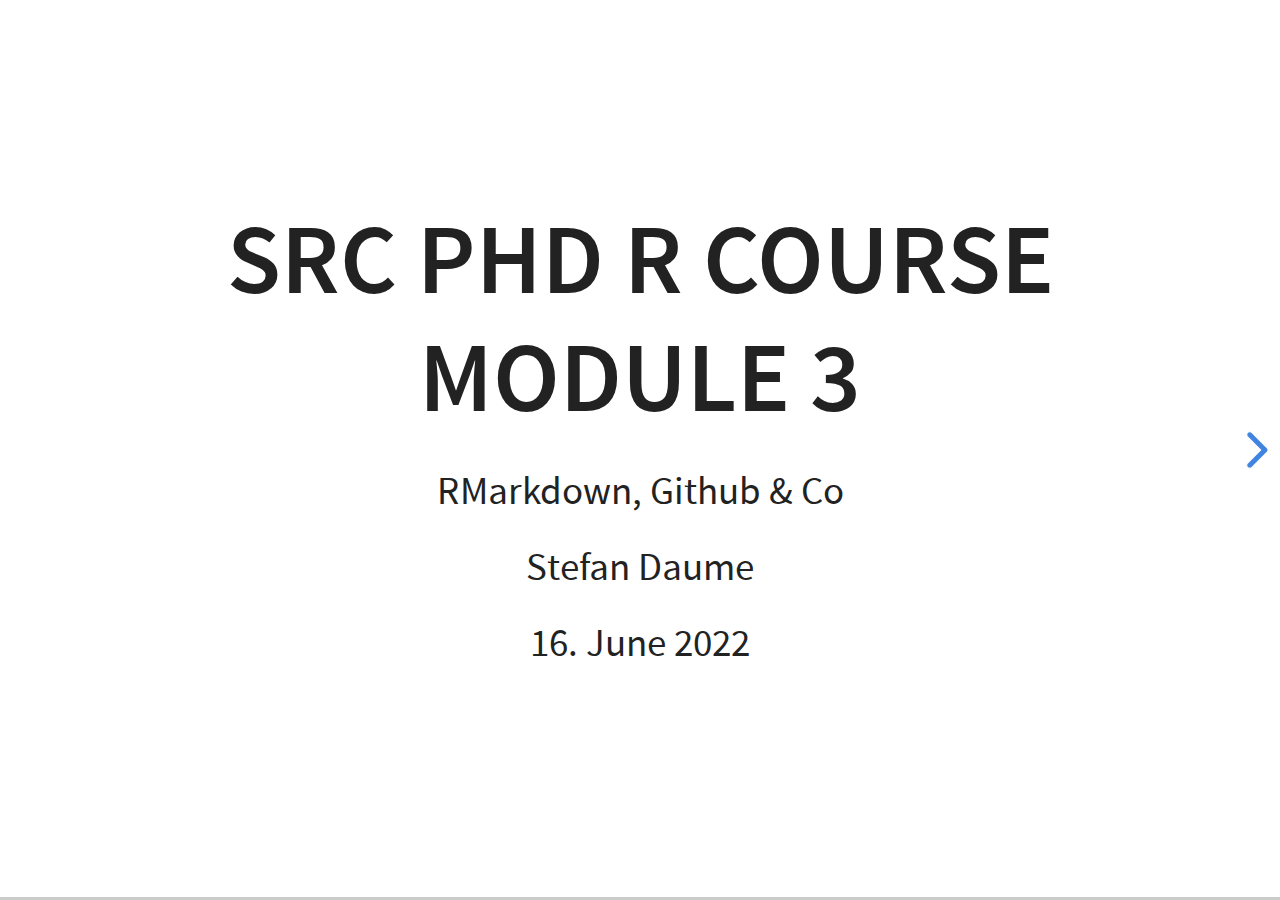
==== slides/index.html @ 61ac56c4 "Add basic presentation template and revealjs scaffolding" ====
<!DOCTYPE html>
<html>
<head>
  <meta charset="utf-8">
  <meta name="generator" content="pandoc">
  <meta name="author" content="Stefan Daume">
  <title>SRC PhD R course Module 3</title>
  <meta name="apple-mobile-web-app-capable" content="yes">
  <meta name="apple-mobile-web-app-status-bar-style" content="black-translucent">
  <meta name="viewport" content="width=device-width, initial-scale=1.0, maximum-scale=1.0, user-scalable=no, minimal-ui">
  <link rel="stylesheet" href="./reveal.js-3.6.0/css/reveal.css">
  <style type="text/css">
      code{white-space: pre-wrap;}
      span.smallcaps{font-variant: small-caps;}
      span.underline{text-decoration: underline;}
      div.column{display: inline-block; vertical-align: top; width: 50%;}
  </style>
  <link rel="stylesheet" href="./custom_highlight.js-9.12.0/styles/zenburn.css">
  <script src="./custom_highlight.js-9.12.0/highlight.pack.js"></script>
  <script>hljs.initHighlightingOnLoad();</script>
  <link rel="stylesheet" href="./reveal.js-3.6.0/css/theme/white.css" id="theme">
  <link rel="stylesheet" href="./css/mycustom.css"/>
  <!-- Printing and PDF exports -->
  <script>
    var link = document.createElement( 'link' );
    link.rel = 'stylesheet';
    link.type = 'text/css';
    link.href = window.location.search.match( /print-pdf/gi ) ? './reveal.js-3.6.0/css/print/pdf.css' : './reveal.js-3.6.0/css/print/paper.css';
    document.getElementsByTagName( 'head' )[0].appendChild( link );
  </script>
  <!--[if lt IE 9]>
  <script src="./reveal.js-3.6.0/lib/js/html5shiv.js"></script>
  <![endif]-->
</head>
<body>
  <div class="reveal">
    <div class="slides">

<section id="title-slide">
  <h1 class="title">SRC PhD R course Module 3</h1>
  <p class="subtitle">RMarkdown, Github &amp; Co</p>
  <p class="author">Stefan Daume</p>
  <p class="date">16. June 2022</p>
</section>

<section id="section" class="slide level2 hideslideheader" data-background="#061C30">
<h2> </h2>
<div style="display:table;width:100%;table-layout: fixed;">
<div class="title-without-logo" style="display:table-cell;width:100%;padding-right:3%;padding-left:3%;vertical-align:middle;">
<p>SRC PhD R course Module 3</p>
<p>RMarkdown, Github &amp; Co</p>
<p> </p>
<p> </p>
<p> </p>
<p> </p>
</div>
</div>
<div style="display:table;width:100%;table-layout: fixed;">
<div class="mytitlepage linksection" style="display:table-cell;width:30%;padding-left:3%;vertical-align:bottom;">
<p><em><a href="https://twitter.com/stefandaume">@stefandaume</a></em></p>
<p><em><a href="https://scitingly.net/" class="uri">https://scitingly.net/</a></em></p>
<p><em><a href="mailto:stefan.daume@su.se" class="email">stefan.daume@su.se</a></em></p>
</div>
<div class="mytitlepage authorsection" style="display:table-cell;width:70%;padding-right:3%;">
<p>  <strong>Stefan Daume</strong></p>
<p><em><a href="https://www.stockholmresilience.org/meet-our-team/staff/2021-01-27-daume.html">Stockholm Resilience Centre, Stockholm University</a></em></p>
<p>&amp; <em><a href="https://beijer.kva.se/programmes/complexity/">Beijer Institute of Ecological Economics</a></em></p>
<p> </p>
<p><em>16. June 2022</em></p>
</div>
</div>
</section>
<section id="first-slide" class="slide level2">
<h2>First slide</h2>
<ul>
<li>TBD</li>
</ul>
</section>
<section><section id="thank-you" class="title-slide slide level1"><h1>Thank You!</h1></section><section id="colophon" class="slide level2 colophon">
<h2>Colophon</h2>
<p><strong>"“SRC PhD R course Module 3 — RMarkdown, Github &amp; Co”</strong> by <em>Stefan Daume</em></p>
<p> </p>
<p>Presented on 16. June 2022.</p>
<p> </p>
<p>This presentation can be cited using: <em>doi:…</em></p>
<p> </p>
<p><strong>PRESENTATION DETAILS</strong></p>
<p><strong>Author/Affiliation:</strong> Stefan Daume, Stockholm Resilience Centre, Stockholm University</p>
<p><strong>Presentation URL:</strong> <a href="https://sdaume.github.io/r-course-module-3/slides" class="uri">https://sdaume.github.io/r-course-module-3/slides</a></p>
<p><strong>Presentation Source:</strong> [TBD]</p>
<p><strong>Presentation PDF:</strong> [TBD]</p>
<p> </p>
<p><strong>CREDITS &amp; LICENSES</strong></p>
<p>This presentation is delivered with the help of several free and open source tools and libraries. It utilises the <a href="https://revealjs.com/">reveal.js</a> presentation framework and has been created using <a href="https://rmarkdown.rstudio.com">RMarkdown</a>, <a href="https://yihui.name/knitr/">knitr</a>, <a href="https://www.rstudio.com">RStudio</a> and <a href="https://pandoc.org/">Pandoc</a>. <a href="https://highlightjs.org">highlight.js</a> provides syntax highlighting for code sections. <a href="https://www.mathjax.org">MathJax</a> supports the rendering of mathematical notations. PDF and JPG copies of this presentation were generated with <a href="https://github.com/astefanutti/decktape">DeckTape</a>. Please note the respective licenses of these tools and libraries.</p>
<p> </p>
<p>If not noted and attributed otherwise, the contents (text, charts, images) of this presentation are <strong>Copyright © 2022 of the Author</strong> and provided under a <em>CC BY 4.0</em> public domain license.</p>
</section></section>
    </div>
  </div>

  <script src="./reveal.js-3.6.0/lib/js/head.min.js"></script>
  <script src="./reveal.js-3.6.0/js/reveal.js"></script>

  <script>

      // Full list of configuration options available at:
      // https://github.com/hakimel/reveal.js#configuration
      Reveal.initialize({
        // Determines where controls appear, "edges" or "bottom-right"
        controlsLayout: 'edges',
        // Push each slide change to the browser history
        history: true,
        // Transition style
        transition: 'none', // none/fade/slide/convex/concave/zoom
        math: {
          mathjax: './MathJax-2.7.5/MathJax.js',
          config: 'TeX-MML-AM_SVG-full',
          tex2jax: {
            inlineMath: [['\\(','\\)']],
            displayMath: [['\\[','\\]']],
            balanceBraces: true,
            processEscapes: false,
            processRefs: true,
            processEnvironments: true,
            preview: 'TeX',
            skipTags: ['script','noscript','style','textarea','pre','code'],
            ignoreClass: 'tex2jax_ignore',
            processClass: 'tex2jax_process'
          },
        },

        // Optional reveal.js plugins
        dependencies: [
          { src: './reveal.js-3.6.0/lib/js/classList.js', condition: function() { return !document.body.classList; } },
          { src: './reveal.js-3.6.0/plugin/zoom-js/zoom.js', async: true },
          { src: './reveal.js-3.6.0/plugin/math/math.js', async: true },
          { src: './reveal.js-3.6.0/plugin/notes/notes.js', async: true }
        ]
      });
    </script>
    </body>
</html>
---- slides/custom_highlight.js-9.12.0/styles/zenburn.css ----
/*

Zenburn style from voldmar.ru (c) Vladimir Epifanov <voldmar@voldmar.ru>
based on dark.css by Ivan Sagalaev

*/

.hljs {
  display: block;
  overflow-x: auto;
  padding: 0.5em;
  background: #3f3f3f;
  color: #dcdcdc;
}

.hljs-keyword,
.hljs-selector-tag,
.hljs-tag {
  color: #e3ceab;
}

.hljs-template-tag {
  color: #dcdcdc;
}

.hljs-number {
  color: #8cd0d3;
}

.hljs-variable,
.hljs-template-variable,
.hljs-attribute {
  color: #efdcbc;
}

.hljs-literal {
  color: #efefaf;
}

.hljs-subst {
  color: #8f8f8f;
}

.hljs-title,
.hljs-name,
.hljs-selector-id,
.hljs-selector-class,
.hljs-section,
.hljs-type {
  color: #efef8f;
}

.hljs-symbol,
.hljs-bullet,
.hljs-link {
  color: #dca3a3;
}

.hljs-deletion,
.hljs-string,
.hljs-built_in,
.hljs-builtin-name {
  color: #cc9393;
}

.hljs-addition,
.hljs-comment,
.hljs-quote,
.hljs-meta {
  color: #7f9f7f;
}


.hljs-emphasis {
  font-style: italic;
}

.hljs-strong {
  font-weight: bold;
}
---- slides/reveal.js-3.6.0/css/theme/white.css ----
/**
 * White theme for reveal.js. This is the opposite of the 'black' theme.
 *
 * By Hakim El Hattab, http://hakim.se
 */
@import url(../../lib/font/source-sans-pro/source-sans-pro.css);
section.has-dark-background, section.has-dark-background h1, section.has-dark-background h2, section.has-dark-background h3, section.has-dark-background h4, section.has-dark-background h5, section.has-dark-background h6 {
  color: #fff; }

/*********************************************
 * GLOBAL STYLES
 *********************************************/
body {
  background: #fff;
  background-color: #fff; }

.reveal {
  font-family: "Source Sans Pro", Helvetica, sans-serif;
  font-size: 42px;
  font-weight: normal;
  color: #222; }

::selection {
  color: #fff;
  background: #98bdef;
  text-shadow: none; }

::-moz-selection {
  color: #fff;
  background: #98bdef;
  text-shadow: none; }

.reveal .slides > section,
.reveal .slides > section > section {
  line-height: 1.3;
  font-weight: inherit; }

/*********************************************
 * HEADERS
 *********************************************/
.reveal h1,
.reveal h2,
.reveal h3,
.reveal h4,
.reveal h5,
.reveal h6 {
  margin: 0 0 20px 0;
  color: #222;
  font-family: "Source Sans Pro", Helvetica, sans-serif;
  font-weight: 600;
  line-height: 1.2;
  letter-spacing: normal;
  text-transform: uppercase;
  text-shadow: none;
  word-wrap: break-word; }

.reveal h1 {
  font-size: 2.5em; }

.reveal h2 {
  font-size: 1.6em; }

.reveal h3 {
  font-size: 1.3em; }

.reveal h4 {
  font-size: 1em; }

.reveal h1 {
  text-shadow: none; }

/*********************************************
 * OTHER
 *********************************************/
.reveal p {
  margin: 20px 0;
  line-height: 1.3; }

/* Ensure certain elements are never larger than the slide itself */
.reveal img,
.reveal video,
.reveal iframe {
  max-width: 95%;
  max-height: 95%; }

.reveal strong,
.reveal b {
  font-weight: bold; }

.reveal em {
  font-style: italic; }

.reveal ol,
.reveal dl,
.reveal ul {
  display: inline-block;
  text-align: left;
  margin: 0 0 0 1em; }

.reveal ol {
  list-style-type: decimal; }

.reveal ul {
  list-style-type: disc; }

.reveal ul ul {
  list-style-type: square; }

.reveal ul ul ul {
  list-style-type: circle; }

.reveal ul ul,
.reveal ul ol,
.reveal ol ol,
.reveal ol ul {
  display: block;
  margin-left: 40px; }

.reveal dt {
  font-weight: bold; }

.reveal dd {
  margin-left: 40px; }

.reveal blockquote {
  display: block;
  position: relative;
  width: 70%;
  margin: 20px auto;
  padding: 5px;
  font-style: italic;
  background: rgba(255, 255, 255, 0.05);
  box-shadow: 0px 0px 2px rgba(0, 0, 0, 0.2); }

.reveal blockquote p:first-child,
.reveal blockquote p:last-child {
  display: inline-block; }

.reveal q {
  font-style: italic; }

.reveal pre {
  display: block;
  position: relative;
  width: 90%;
  margin: 20px auto;
  text-align: left;
  font-size: 0.55em;
  font-family: monospace;
  line-height: 1.2em;
  word-wrap: break-word;
  box-shadow: 0px 0px 6px rgba(0, 0, 0, 0.3); }

.reveal code {
  font-family: monospace;
  text-transform: none; }

.reveal pre code {
  display: block;
  padding: 5px;
  overflow: auto;
  max-height: 400px;
  word-wrap: normal; }

.reveal table {
  margin: auto;
  border-collapse: collapse;
  border-spacing: 0; }

.reveal table th {
  font-weight: bold; }

.reveal table th,
.reveal table td {
  text-align: left;
  padding: 0.2em 0.5em 0.2em 0.5em;
  border-bottom: 1px solid; }

.reveal table th[align="center"],
.reveal table td[align="center"] {
  text-align: center; }

.reveal table th[align="right"],
.reveal table td[align="right"] {
  text-align: right; }

.reveal table tbody tr:last-child th,
.reveal table tbody tr:last-child td {
  border-bottom: none; }

.reveal sup {
  vertical-align: super; }

.reveal sub {
  vertical-align: sub; }

.reveal small {
  display: inline-block;
  font-size: 0.6em;
  line-height: 1.2em;
  vertical-align: top; }

.reveal small * {
  vertical-align: top; }

/*********************************************
 * LINKS
 *********************************************/
.reveal a {
  color: #2a76dd;
  text-decoration: none;
  -webkit-transition: color .15s ease;
  -moz-transition: color .15s ease;
  transition: color .15s ease; }

.reveal a:hover {
  color: #6ca0e8;
  text-shadow: none;
  border: none; }

.reveal .roll span:after {
  color: #fff;
  background: #1a53a1; }

/*********************************************
 * IMAGES
 *********************************************/
.reveal section img {
  margin: 15px 0px;
  background: rgba(255, 255, 255, 0.12);
  border: 4px solid #222;
  box-shadow: 0 0 10px rgba(0, 0, 0, 0.15); }

.reveal section img.plain {
  border: 0;
  box-shadow: none; }

.reveal a img {
  -webkit-transition: all .15s linear;
  -moz-transition: all .15s linear;
  transition: all .15s linear; }

.reveal a:hover img {
  background: rgba(255, 255, 255, 0.2);
  border-color: #2a76dd;
  box-shadow: 0 0 20px rgba(0, 0, 0, 0.55); }

/*********************************************
 * NAVIGATION CONTROLS
 *********************************************/
.reveal .controls {
  color: #2a76dd; }

/*********************************************
 * PROGRESS BAR
 *********************************************/
.reveal .progress {
  background: rgba(0, 0, 0, 0.2);
  color: #2a76dd; }

.reveal .progress span {
  -webkit-transition: width 800ms cubic-bezier(0.26, 0.86, 0.44, 0.985);
  -moz-transition: width 800ms cubic-bezier(0.26, 0.86, 0.44, 0.985);
  transition: width 800ms cubic-bezier(0.26, 0.86, 0.44, 0.985); }
---- slides/css/mycustom.css ----
/*Presentation-wide style changes*/

.reveal {
  font-size: 32px;
}

.reveal section img {
  border: 0;
  background: None;
  box-shadow: None;
}


/*===========================================*/
/*Style elements for use on individual slides*/
/*===========================================*/

/*-----------------------------------------------------------*/
/* Classes used to hide, remove or change a header on individual slides.*/
.hideslideheader h1,
.hideslideheader h2 {
    display: none;
}

.slideheader-light h1,
.slideheader-light h2 {
    color: white;
}

.slideheader-dark h1,
.slideheader-dark h2 {
    color: black;
}

/*---------------------------------------------------*/
/* Classes used to customize slides with blockquotes.*/
.quoteslide {
  background: 'black';
}

.quoteslide > blockquote {
  background: none;
  box-shadow: none;
}

.quoteslide > blockquote > p {
  font-size: 1em;
  text-align: left;
  font-family: 'Source Sans Serif';
}

.quoteslide > p {
  font-size: 0.6em;
  font-weight: bold;
  width: 70%;
  text-align: right;
  font-family: 'Source Sans Pro';
  margin: auto;
}

/*---------------------------------------------------------------*/
/* Classes used change alignment of a single slide.*/
.left-aligned-slide {
  text-align: left;
}

.right-aligned-slide {
  text-align: right;
}

.top-aligned-slide {
  top: 0 !important;
  display: block;
}

.bottom-aligned-div {
  /*bottom:0px;
  right:0px;
  position:absolute;*/
  color: white;
  bottom: 0 !important;
  display: block;
}


/*---------------------------------------------------------------*/
/* Classes used to provide attribution texts.*/
.attribution-dark p {
    position: absolute;
    font-weight: bold;
    bottom: 0px;
    right: 0px;
    font-size: 0.4em;
    color: black;
    /*font-family: 'Share Tech';*/
}

.attribution-dark a {
    color: inherit;
    text-decoration: none;
}

.attribution-light p {
    position: absolute;
    font-weight: bold;
    bottom: 0px;
    right: 0px;
    font-size: 0.4em;
    color: white;
    text-decoration: none;
    /*font-family: 'Share Tech';*/
}

.attribution-light a {
    color: inherit;
    text-decoration: none;
}


.chart-caption-dark p {
    position: absolute;
    /*font-weight: bold;*/
    bottom: 0px;
    right: 0px;
    font-size: 0.4em;
    color: black;
    text-align: justify;
    padding-left: 20%;
    padding-right: 20%;
    /*font-family: 'Share Tech';*/
}

.chart-caption-dark a {
    color: inherit;
    text-decoration: none;
}


/*---------------------------------------------------------------*/
/* Classes used to customize tables */
.no-grid-table > table {
  width: 100%;
}
.no-grid-table > table > tbody > tr > td {
  border-bottom: 0;
  font-size: 0.6em;
}


/*---------------------------------------------------------------*/
/* Classes used change text size*/
.small-pg-text > p {
  font-size: 0.9em;
}

.x-small-pg-text > p {
  font-size: 0.8em;
}

.xs-small-pg-text > p {
  font-size: 0.6em;
}


/*---------------------------------------------------------------*/
/* Classes used to customize a special additional(!) title slide.*/

.title-with-logo p {
  font-weight: bold;
  font-size: 1.2em;
  text-align: left;
  text-transform: uppercase;
  margin: 3px 0;
}

.title-with-logo p ~ p {
  font-size: 0.9em;
  font-style: italic;
  font-weight: normal;
  text-align: left;
  text-transform: capitalize;
  margin: 3px 0;
}

.title-without-logo p {
/*  font-family: 'Source Sans Serif'; */
  font-weight: bold;
  font-size: 1.2em;
  text-align: left;
  text-transform: uppercase;
/*  text-transform: capitalize; */
  margin: 3px 0;
}

.title-without-logo p ~ p {
/*  font-family: 'Source Sans Serif'; */
  font-size: 0.8em;
  font-style: italic;
  text-align: left;
  text-transform: capitalize;
  margin: 3px 0;
}

.mytitlepage a {
  color: inherit;
  text-decoration: inherit;
}

.authorsection p {
  font-size: 0.65em;
  text-align: right;
  text-decoration: none;
  margin: 1px 0;
}

.linksection p {
  font-size: 0.65em;
  font-style: italic;
  margin: 3px 0;
  text-decoration: none;
  text-align:left;
}


/*---------------------------------------------------------------*/
/* Classes used for the colophon slide*/
.colophon > p {
  text-align: left;
  font-size: 0.6em;
  margin: 1px;
}

.colophon > h2 {
  text-align: left;
}
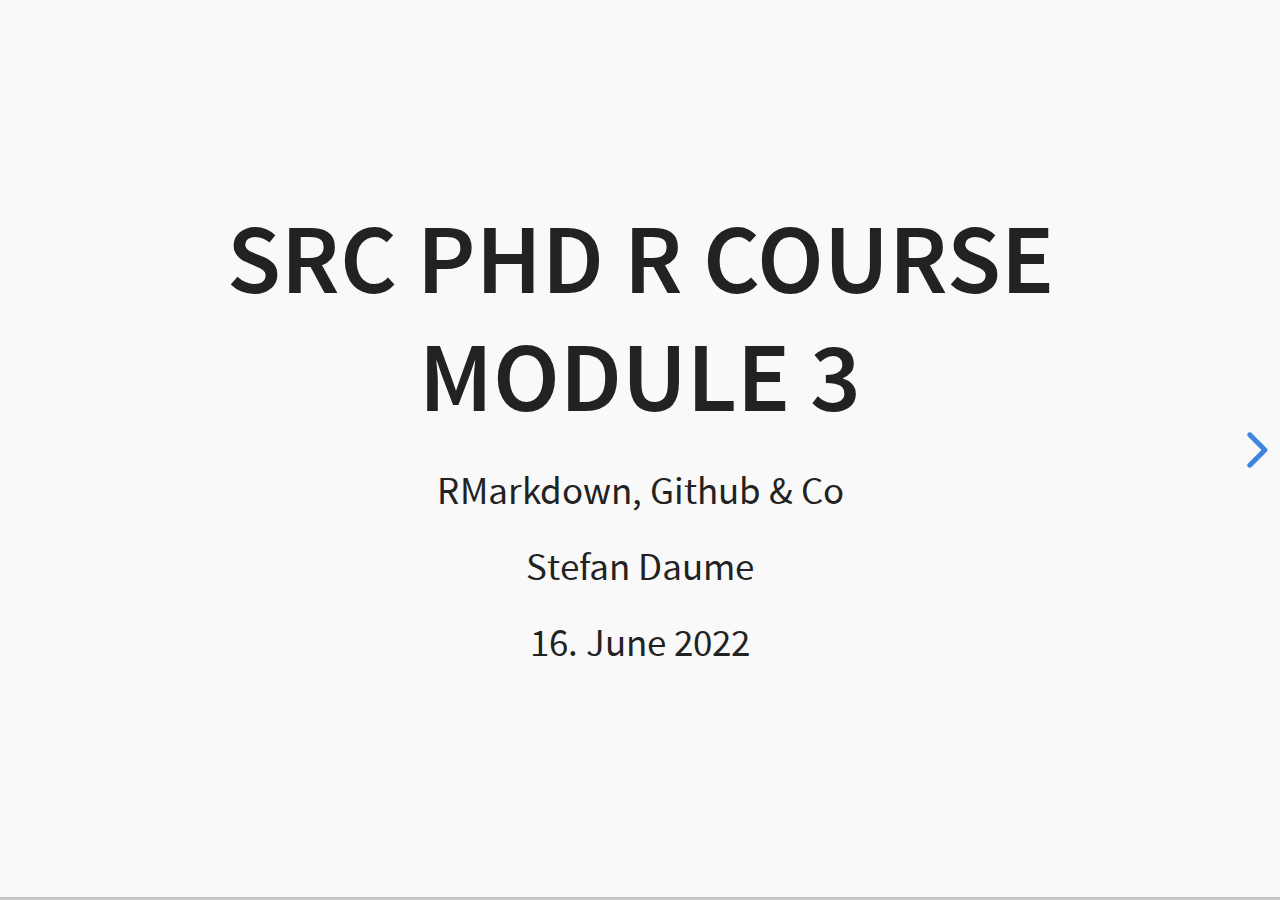
==== commit ee3229aa: "WIP - Add presentation draft" ====
--- a/slides/index.html
+++ b/slides/index.html
@@ -19,7 +19,7 @@
   <script src="./custom_highlight.js-9.12.0/highlight.pack.js"></script>
   <script>hljs.initHighlightingOnLoad();</script>
   <link rel="stylesheet" href="./reveal.js-3.6.0/css/theme/white.css" id="theme">
-  <link rel="stylesheet" href="./css/mycustom.css"/>
+  <link rel="stylesheet" href="./css/mycustom_v3.css"/>
   <!-- Printing and PDF exports -->
   <script>
     var link = document.createElement( 'link' );
@@ -70,15 +70,557 @@
 </div>
 </div>
 </section>
-<section id="first-slide" class="slide level2">
-<h2>First slide</h2>
-<ul>
-<li>TBD</li>
-</ul>
-</section>
+<section><section id="why-learn-rmarkdown-gitgithub" class="title-slide slide level1"><h1>Why learn RMarkdown &amp; git/Github?</h1></section><section id="key-motivation" class="slide level2">
+<h2>Key motivation</h2>
+<p>Avoid repetitive and error-prone tasks.</p>
+</section><section id="you-should-use-rmarkdown-if-you-want-to" class="slide level2">
+<h2>You should use RMarkdown if you want to …</h2>
+<ul>
+<li class="fragment">concentrate on content rather than formatting</li>
+<li class="fragment">share one document in many different formats (Markdown, PDF, Word, HTML)</li>
+<li class="fragment">ensure correct citations and bibliographies</li>
+<li class="fragment">switch between different citation formats</li>
+<li class="fragment">integrate your data analysis automatically, not statically</li>
+<li class="fragment">… and much more</li>
+</ul>
+</section></section>
+<section><section id="rmarkdown" class="title-slide slide level1"><h1>(R)Markdown</h1></section><section id="markdown-vs-markup" class="slide level2">
+<h2>Markdown vs markup</h2>
+<p><strong>Markdown</strong> allows us to concentrate on document structure and content rather than worry about styling and presentation later.</p>
+<p><strong>Markdown</strong> is a type of <strong>markup language</strong> (like HTML), but it is lightweight and human-readable.</p>
+</section><section id="some-text-with-simple-formatting" class="slide level2">
+<h2>Some text with simple formatting</h2>
+<p>This is a list:</p>
+<ul>
+<li>with some <strong>bold</strong> and</li>
+<li>some <em>italic</em> text.</li>
+</ul>
+<p>And a <a href="https://bookdown.org/yihui/rmarkdown/">hyperlink</a> for good measure.</p>
+</section><section id="markup-samples" class="slide level2">
+<h2>Markup samples</h2>
+<div style="display:table;width:100%;table-layout:fixed;">
+<div style="display:table-cell;width:50%;padding-left:1%;vertical-align:top;">
+<p><strong>HTML</strong></p>
+<pre><code>&lt;p&gt;This is a list:&lt;/p&gt;
+&lt;ul&gt;
+&lt;li&gt;with some &lt;strong&gt;bold&lt;/strong&gt; and&lt;/li&gt;
+&lt;li&gt;some &lt;em&gt;italic&lt;/em&gt; text.&lt;/li&gt;
+&lt;/ul&gt;
+&lt;p&gt;And a &lt;a href=&quot;https://bookdown.org/yihui/rmarkdown/&quot;&gt;hyperlink&lt;/a&gt;
+for good measure.&lt;/p&gt;</code></pre>
+</div>
+<div style="display:table-cell;width:50%;padding-right:1%;vertical-align:top;">
+<p><strong>LaTeX</strong></p>
+<pre><code>This is a list:
+
+\begin{itemize}
+\tightlist
+\item
+  with some \textbf{bold} and
+\item
+  some \emph{italic} text.
+\end{itemize}
+
+And a \href{https://bookdown.org/yihui/rmarkdown/}{hyperlink} for good
+measure.</code></pre>
+</div>
+</div>
+</section><section id="the-same-with-markdown" class="slide level2">
+<h2>The same with Markdown</h2>
+<pre><code>This is a list:
+
+* with some **bold** and 
+* some *italic* text.
+
+And a [hyperlink](https://bookdown.org/yihui/rmarkdown/) for good measure.</code></pre>
+<p>Typical workflow:</p>
+<ol type="1">
+<li>produce content as a Markdown document,</li>
+<li>generate the final document in a suitable output format (commonly HTML, PDF, Word)</li>
+</ol>
+</section></section>
+<section><section id="essential-markdown-syntax" class="title-slide slide level1"><h1>Essential markdown syntax</h1></section><section id="basic-formatting-and-structuring" class="slide level2">
+<h2>Basic formatting and structuring</h2>
+<p><img src="./images/markdown_basic.jpg" width="1301" /></p>
+</section><section id="lists-and-links" class="slide level2">
+<h2>Lists and links</h2>
+<p><img src="./images/markdown_lists_links.jpg" width="1304" /></p>
+</section><section id="even-tables" class="slide level2">
+<h2>Even tables</h2>
+<p><img src="./images/markdown_tables.jpg" width="1302" /></p>
+<p>An overview of core markdown syntax can be found in <a href="https://bookdown.org/yihui/rmarkdown/markdown-syntax.html">this RMarkdown book chapter</a> and even more options in a condensed form as an <a href="https://raw.githubusercontent.com/rstudio/cheatsheets/main/rmarkdown.pdf">RMarkdown cheat sheet</a>.</p>
+<aside class="notes">
+<ul>
+<li>Tables (but now it gets complicated and RMarkdown makes an entry); show but then lead to RMarkdown; use mtcars or similar</li>
+</ul>
+</aside>
+</section><section id="r-markdown-vs-markdown" class="slide level2">
+<h2>‘R Markdown’ vs ‘Markdown’</h2>
+<ul>
+<li>Purpose: dynamically weave together text, data and analysis workflows.</li>
+<li>This is accomplished with the <a href="https://yihui.org/knitr/"><code>knitr</code></a> package, an R package conveniently integrated into the R Studio UI.</li>
+</ul>
+</section><section id="key-difference-to-basic-markdown" class="slide level2">
+<h2>Key difference to basic Markdown</h2>
+<ul>
+<li>R Markdown files are signalled by the file extension <code>.Rmd</code> instead of <code>.md</code>.</li>
+<li>R Markdown files must start with a so-called <strong>YAML header</strong> section.</li>
+</ul>
+</section><section id="yaml---yet-another-markup-language" class="slide level2">
+<h2>YAML - Yet Another Markup Language?</h2>
+<p>The YAML header must be placed at the beginning of a document and is enclosed by three dashes <code>---</code>.</p>
+<pre class="default"><code>---
+title: &quot;Untitled&quot;
+output: html_document
+date: &#39;2022-06-14&#39;
+---</code></pre>
+<p>Above is the default <em>YAML header</em> when generating an <code>RMarkdown</code> file in R Studio.</p>
+<aside class="notes">
+<ul>
+<li>see RMarkdown book for details</li>
+<li>show the YAML header and explain; output format (default HTML, others are possible)</li>
+</ul>
+</aside>
+</section><section id="yaml-aint-markup-language" class="slide level2">
+<h2>YAML Ain’t Markup Language!</h2>
+<p>The <strong>YAML header</strong> contains meta-data (e.g. title, date, author(s) etc) as well as information about the output format and style.</p>
+<p>A YAML header with more options might look like this:</p>
+<pre class="default"><code>---
+title: &quot;R Course SRC&quot;
+subtitle: &quot;Module 3&quot;
+date: &#39;2022-06-16&#39;
+author: &#39;Stefan Daume&#39; 
+output: 
+  html_document:
+    toc: yes
+bibliography: references.bib 
+link-citations: yes
+---</code></pre>
+</section><section id="exercise" class="slide level2">
+<h2>Exercise</h2>
+<ol type="1">
+<li>Create a default ‘R Markdown’ document in R Studio.</li>
+<li>“knit” the document to HTML and view the result.</li>
+<li>Use the <strong>Knit</strong> button to select different output formats and check the YAML header afterwards.</li>
+</ol>
+</section><section id="key-difference-2-to-basic-markdown" class="slide level2">
+<h2>Key difference 2 to basic Markdown</h2>
+<ul>
+<li>You can now integrate your analysis as R code into the document</li>
+<li>The analysis (i.e. the R code) is executed and the results updated when you <code>knit</code> the document.</li>
+<li>Code sections are included in code chunks like this.</li>
+</ul>
+<pre class="default"><code>```{r some-explanatory-label, echo=FALSE}
+# here goes your R code
+```</code></pre>
+<aside class="notes">
+<ul>
+<li>contains an <strong>optional</strong> label (can be used for references), options controlling the output, such as figure size, caption, resolution</li>
+</ul>
+</aside>
+</section><section id="an-example-from-the-previous-sessions" class="slide level2">
+<h2>An example from the previous sessions</h2>
+<pre class="default"><code>```{r life-expectancy, echo=FALSE}
+library(gapminder)
+
+gapminder %&gt;% 
+    group_by(year) %&gt;%
+    summarise(ale = mean(lifeExp)) %&gt;%
+    ggplot(aes(x = year, y = ale)) +
+    geom_line(color = &quot;orange&quot;) +
+    labs(x = &quot;Year&quot;, 
+         y = &quot;Average life expectancy&quot;) +
+    theme_classic(base_size = 16)
+```</code></pre>
+</section><section id="markup-samples-1" class="slide level2">
+<h2>Markup samples</h2>
+<div style="display:table;width:100%;table-layout:fixed;">
+<div style="display:table-cell;width:50%;padding-left:1%;vertical-align:middle;">
+<pre class="default"><code>```{r life-expectancy, echo=FALSE}
+library(gapminder)
+
+gapminder %&gt;% 
+    group_by(year) %&gt;%
+    summarise(ale = mean(lifeExp)) %&gt;%
+    ggplot(aes(x = year, y = ale)) +
+    geom_line(color = &quot;orange&quot;) +
+    labs(x = &quot;Year&quot;, 
+         y = &quot;Average life expectancy&quot;) +
+    theme_classic(base_size = 16)
+```</code></pre>
+</div>
+<div style="display:table-cell;width:50%;padding-right:1%;vertical-align:middle;">
+<p><img data-src="index_files/figure-markdown/life-expectancy-1.png" /></p>
+</div>
+</div>
+</section><section id="create-a-default-rmarkdown-file-in-r-studio" class="slide level2">
+<h2>Create a default RMarkdown file in R Studio</h2>
+<ul>
+<li>create a file and click the <strong>Knit</strong> button at the top of the editor</li>
+<li>include screenshot</li>
+<li>try different formats (options offered by the <strong>Knit</strong> button); show image</li>
+<li>many more styles and themes as well as options to control the output</li>
+</ul>
+</section><section id="a-dynamic-table" class="slide level2">
+<h2>A dynamic table</h2>
+<div style="display:table;width:100%;table-layout:fixed;">
+<div style="display:table-cell;width:50%;padding-right:5%;vertical-align:top;">
+<p><strong>This code …</strong></p>
+<pre class="default"><code>```{r}
+# summarize gapminder data by continent
+gapminder_latest &lt;- gapminder %&gt;% 
+  filter(year == max(year)) %&gt;%
+  group_by(continent) %&gt;%
+  summarise(avrg_le = mean(lifeExp),
+            avrg_gdp = mean(gdpPercap))
+              
+# print the results as a table
+gapminder_latest %&gt;%
+  knitr::kable()
+```</code></pre>
+</div>
+<div style="display:table-cell;width:50%;padding-left:5%;vertical-align:top;">
+<p><strong>… creates this table:</strong></p>
+<table>
+<thead>
+<tr class="header">
+<th style="text-align: left;">continent</th>
+<th style="text-align: right;">avrg_le</th>
+<th style="text-align: right;">avrg_gdp</th>
+</tr>
+</thead>
+<tbody>
+<tr class="odd">
+<td style="text-align: left;">Africa</td>
+<td style="text-align: right;">54.80604</td>
+<td style="text-align: right;">3089.033</td>
+</tr>
+<tr class="even">
+<td style="text-align: left;">Americas</td>
+<td style="text-align: right;">73.60812</td>
+<td style="text-align: right;">11003.032</td>
+</tr>
+<tr class="odd">
+<td style="text-align: left;">Asia</td>
+<td style="text-align: right;">70.72848</td>
+<td style="text-align: right;">12473.027</td>
+</tr>
+<tr class="even">
+<td style="text-align: left;">Europe</td>
+<td style="text-align: right;">77.64860</td>
+<td style="text-align: right;">25054.482</td>
+</tr>
+<tr class="odd">
+<td style="text-align: left;">Oceania</td>
+<td style="text-align: right;">80.71950</td>
+<td style="text-align: right;">29810.188</td>
+</tr>
+</tbody>
+</table>
+</div>
+</div>
+</section><section id="a-dynamic-table-1" class="slide level2">
+<h2>A dynamic table</h2>
+<div style="display:table;width:100%;table-layout:fixed;">
+<div style="display:table-cell;width:50%;padding-right:5%;vertical-align:top;">
+<p><strong>This code …</strong></p>
+<pre class="default"><code>```{r}
+# summarize gapminder data by continent
+gapminder_latest &lt;- gapminder %&gt;% 
+  filter(year == max(year)) %&gt;%
+  group_by(continent) %&gt;%
+  summarise(avrg_le = mean(lifeExp),
+            avrg_gdp = mean(gdpPercap))
+              
+# print the results as a table
+gapminder_latest %&gt;%
+  knitr::kable(digits = c(0,1,2))
+```</code></pre>
+</div>
+<div style="display:table-cell;width:50%;padding-left:5%;vertical-align:top;">
+<p><strong>… creates this table:</strong></p>
+<table>
+<thead>
+<tr class="header">
+<th style="text-align: left;">continent</th>
+<th style="text-align: right;">avrg_le</th>
+<th style="text-align: right;">avrg_gdp</th>
+</tr>
+</thead>
+<tbody>
+<tr class="odd">
+<td style="text-align: left;">Africa</td>
+<td style="text-align: right;">54.8</td>
+<td style="text-align: right;">3089.03</td>
+</tr>
+<tr class="even">
+<td style="text-align: left;">Americas</td>
+<td style="text-align: right;">73.6</td>
+<td style="text-align: right;">11003.03</td>
+</tr>
+<tr class="odd">
+<td style="text-align: left;">Asia</td>
+<td style="text-align: right;">70.7</td>
+<td style="text-align: right;">12473.03</td>
+</tr>
+<tr class="even">
+<td style="text-align: left;">Europe</td>
+<td style="text-align: right;">77.6</td>
+<td style="text-align: right;">25054.48</td>
+</tr>
+<tr class="odd">
+<td style="text-align: left;">Oceania</td>
+<td style="text-align: right;">80.7</td>
+<td style="text-align: right;">29810.19</td>
+</tr>
+</tbody>
+</table>
+</div>
+</div>
+</section><section id="advanced-dynamic-tables" class="slide level2">
+<h2>Advanced dynamic tables</h2>
+<table class="table lightable-paper" style="font-size: 10px; margin-left: auto; margin-right: auto; font-family: &quot;Arial Narrow&quot;, arial, helvetica, sans-serif; width: auto !important; margin-left: auto; margin-right: auto;">
+<caption style="font-size: initial !important;">
+<p>Dynamic formatting with the the help of <code>kableExtra</code>.</p>
+</caption>
+<thead>
+<tr>
+<th style="text-align:left;">
+<p>Continent</p>
+</th>
+<th style="text-align:right;">
+<p>Mean life expectancy</p>
+</th>
+<th style="text-align:right;">
+<p>Mean GDP</p>
+</th>
+</tr>
+</thead>
+<tbody>
+<tr>
+<td style="text-align:left;">
+<p>Africa</p>
+</td>
+<td style="text-align:right;color: white !important;background-color: rgba(68, 1, 84, 1) !important;">
+<p>54.8</p>
+</td>
+<td style="text-align:right;color: white !important;background-color: rgba(68, 1, 84, 1) !important;">
+<p>3089.03</p>
+</td>
+</tr>
+<tr>
+<td style="text-align:left;">
+<p>Americas</p>
+</td>
+<td style="text-align:right;color: white !important;background-color: rgba(80, 196, 106, 1) !important;">
+<p>73.6</p>
+</td>
+<td style="text-align:right;color: white !important;background-color: rgba(53, 95, 141, 1) !important;">
+<p>11003.03</p>
+</td>
+</tr>
+<tr>
+<td style="text-align:left;">
+<p>Asia</p>
+</td>
+<td style="text-align:right;color: white !important;background-color: rgba(37, 172, 130, 1) !important;">
+<p>70.7</p>
+</td>
+<td style="text-align:right;color: white !important;background-color: rgba(46, 109, 142, 1) !important;">
+<p>12473.03</p>
+</td>
+</tr>
+<tr>
+<td style="text-align:left;">
+<p>Europe</p>
+</td>
+<td style="text-align:right;color: white !important;background-color: rgba(176, 221, 47, 1) !important;">
+<p>77.6</p>
+</td>
+<td style="text-align:right;color: white !important;background-color: rgba(137, 213, 72, 1) !important;">
+<p>25054.48</p>
+</td>
+</tr>
+<tr>
+<td style="text-align:left;">
+<p>Oceania</p>
+</td>
+<td style="text-align:right;color: white !important;background-color: rgba(253, 231, 37, 1) !important;">
+<p>80.7</p>
+</td>
+<td style="text-align:right;color: white !important;background-color: rgba(253, 231, 37, 1) !important;">
+<p>29810.19</p>
+</td>
+</tr>
+</tbody>
+</table>
+</section><section id="advanced-options-with-kableextra" class="slide level2">
+<h2>Advanced options with <code>kableExtra</code></h2>
+<ul>
+<li><p>or beautify it endlessly</p></li>
+<li><p>TBD</p></li>
+<li><p><a href="https://cran.r-project.org/web/packages/kableExtra/vignettes/awesome_table_in_html.html">kableExtra</a></p></li>
+</ul>
+</section><section id="many-more-control-and-output-options" class="slide level2">
+<h2>Many more control and output options</h2>
+<ul>
+<li>show examples and include links</li>
+<li>reference this document as an example</li>
+</ul>
+</section><section id="central-setup-code-section" class="slide level2">
+<h2>Central ‘Setup’ code section</h2>
+<pre class="default"><code>```{r setup, include=FALSE}
+knitr::opts_chunk$set(echo = FALSE)
+
+library(readr)
+library(dplyr)
+library(ggplot2)
+library(gapminder)
+```</code></pre>
+<p>Simplify library import and prepare datasets for reference in the whole document.</p>
+</section></section>
+<section><section id="handling-citations" class="title-slide slide level1"><h1>Handling citations</h1></section><section id="requires-a-bibtex-database" class="slide level2">
+<h2>Requires a BibTeX database</h2>
+<ul>
+<li>one of the most powerful features of RMarkdown</li>
+</ul>
+<p>Which is simply a text file with the extension <code>.bib</code> and entries such as:</p>
+<pre><code>@misc{XieAllaire_et_2022,
+  author = {Xie, Yihui and Allaire, J. J. and Grolemund, Garrett},
+  title = {{R Markdown: The Definitive Guide}},
+  url = {https://bookdown.org/yihui/rmarkdown/},
+  urldate = {2022-06-07},
+  year = {2022}
+}</code></pre>
+<p>Export those simply from your reference manager.</p>
+</section><section id="citations-bibliography-cross-referencing" class="slide level2">
+<h2>Citations, bibliography, cross-referencing</h2>
+<ul>
+<li>requires a “.bib” (BibTeX format) file of citations;</li>
+<li>looks like this: …</li>
+<li>easy to export from the reference manager of your choice</li>
+<li>you then point to the “.bib” file in the document’s YAML header and include citations of your references as such <code>[@CitationKey]</code> in your text</li>
+<li>and add a <code># References</code> section at the end of your header</li>
+<li>now you <code>knit</code> and get … pure magic!</li>
+<li>goodbye to: incorrect citations, missing citations, incorrect bibliographies and wasted time</li>
+<li>even better: switch styles dynamically for the target journal</li>
+</ul>
+</section><section id="easy-sharing-and-online-publishing" class="slide level2">
+<h2>Easy sharing and online publishing</h2>
+<ul>
+<li>push HTML to Github (next section)</li>
+<li>enable sharing and share the link</li>
+<li>this is how this presentation works (and the others before)</li>
+</ul>
+</section><section id="example" class="slide level2">
+<h2>Example</h2>
+<ul>
+<li>create an Rmd file in RMarkdown, open it, then click on <strong>Knit</strong> button</li>
+<li>try the different options (HTML, PDF, Word)</li>
+</ul>
+</section><section id="continous-analysis-as-the-ultimate-goal" class="slide level2">
+<h2>“Continous Analysis” as the ultimate goal</h2>
+</section></section>
+<section><section id="git-and-github" class="title-slide slide level1"><h1>Git and Github</h1></section><section id="you-need-git-and-github-if-non-exhaustive-list" class="slide level2">
+<h2>You need git and Github if … (non-exhaustive list)</h2>
+<ul>
+<li>… you have files like this, but realise that this is not efficient
+<ul>
+<li>my_paper_draft_2021_05_16.docx</li>
+<li>my_paper_draft_2021_05_18.docx</li>
+<li>my_paper_draft_2021_05_19.docx</li>
+<li>my_paper_draft_2021_05_19_v1.docx</li>
+<li>my_paper_draft_2021_05_19_v2.docx</li>
+<li>my_paper_draft_2021_05_19_v3_with_comments.docx</li>
+</ul></li>
+<li>… you are not creating regular backups of your work</li>
+<li>… you want to collaborate with others</li>
+<li>… you want to maintain projects rather than a single file (Google Doc)</li>
+<li>… you want to be able to easily revert back to previous versions of your work</li>
+</ul>
+</section><section id="git-history" class="slide level2">
+<h2>Git history</h2>
+<ul>
+<li>linux development, started 2005</li>
+<li>a version management system, i.e. tracks changes in project resources</li>
+<li>git takes snapshots of a managed project (image)</li>
+<li>distributed version control system (that means you always have a complete copy of your version history on your local computer)</li>
+</ul>
+</section><section id="key-concepts" class="slide level2">
+<h2>Key concepts</h2>
+<ul>
+<li>repo</li>
+<li>staging</li>
+<li>commit</li>
+<li>diff</li>
+<li>push</li>
+<li>pull</li>
+<li>branch (advanced)</li>
+<li>remote origin</li>
+</ul>
+</section><section id="useful-things" class="slide level2">
+<h2>Useful things</h2>
+<ul>
+<li>.gitignore</li>
+</ul>
+</section><section id="conventions" class="slide level2">
+<h2>Conventions</h2>
+<p>How to write a great commit comment (8 rules):</p>
+<p>Most important:</p>
+<ul>
+<li>Keep things atomic!</li>
+</ul>
+<p>Document consistently:</p>
+<ul>
+<li>Keep the subject line short.</li>
+<li>Use the imperative mood in the subject line (Because a commit message should always complete the following line: “If applied, this commit will [YOUR_SUBJECT_LINE].”)</li>
+<li>Use the body to explain what and why vs. how (Because “the how” can be obtained from the <em>diff</em>. The commit message should provide the context for “the how”.)</li>
+</ul>
+<p>Other common conventions:</p>
+<ul>
+<li>Limit the subject line to 50 characters (As a rule of thumb and a reminder to strive for atomic commits.)</li>
+<li>Capitalize the subject line</li>
+<li>Do not end the subject line with a period</li>
+<li>Wrap the body at 72 characters (Because Git never wraps text automatically.)</li>
+</ul>
+</section></section>
+<section><section id="setting-things-up-with-r-studio" class="title-slide slide level1"><h1>Setting things up with R Studio</h1></section><section id="do-this-once" class="slide level2">
+<h2>Do this once:</h2>
+<ul>
+<li>install git locally (see <span class="citation" data-cites="Bryan2021">(Bryan 2021)</span>)</li>
+<li>sign up for a Github account</li>
+<li>create a personal access token
+<ul>
+<li>either via Github (<a href="https://github.com/settings/tokens" class="uri">https://github.com/settings/tokens</a>)</li>
+<li>or via R with: <code>usethis::create_github_token()</code></li>
+<li>and then store it with <code>gitcreds::gitcreds_set()</code></li>
+</ul></li>
+</ul>
+</section><section id="do-this-for-every-new-project" class="slide level2">
+<h2>Do this for every new project:</h2>
+<ul>
+<li>create a Github repo first (follow the <a href="https://happygitwithr.com/new-github-first.html">New project, Github first</a> workflow in <span class="citation" data-cites="Bryan2021">(Bryan 2021)</span>)
+<ul>
+<li>say yes to creating a README</li>
+<li>why? its easiest! you have everything in place to create remote backups!</li>
+</ul></li>
+<li>copy the HTTPS link of your new repo</li>
+<li>then create an R Studio project with the option from “version control &gt; git”</li>
+</ul>
+</section><section id="when-your-new-project-is-set-up" class="slide level2">
+<h2>When your new project is set up</h2>
+<ul>
+<li>make a change to the README</li>
+</ul>
+</section><section id="show-a-basic-workflow" class="slide level2">
+<h2>Show a basic workflow</h2>
+<ul>
+<li>screenshots</li>
+</ul>
+</section></section>
 <section><section id="thank-you" class="title-slide slide level1"><h1>Thank You!</h1></section><section id="colophon" class="slide level2 colophon">
 <h2>Colophon</h2>
-<p><strong>"“SRC PhD R course Module 3 — RMarkdown, Github &amp; Co”</strong> by <em>Stefan Daume</em></p>
+<p><strong>SRC PhD R course Module 3 — RMarkdown, Github &amp; Co"</strong> by <em>Stefan Daume</em></p>
 <p> </p>
 <p>Presented on 16. June 2022.</p>
 <p> </p>
@@ -94,6 +636,38 @@
 <p>This presentation is delivered with the help of several free and open source tools and libraries. It utilises the <a href="https://revealjs.com/">reveal.js</a> presentation framework and has been created using <a href="https://rmarkdown.rstudio.com">RMarkdown</a>, <a href="https://yihui.name/knitr/">knitr</a>, <a href="https://www.rstudio.com">RStudio</a> and <a href="https://pandoc.org/">Pandoc</a>. <a href="https://highlightjs.org">highlight.js</a> provides syntax highlighting for code sections. <a href="https://www.mathjax.org">MathJax</a> supports the rendering of mathematical notations. PDF and JPG copies of this presentation were generated with <a href="https://github.com/astefanutti/decktape">DeckTape</a>. Please note the respective licenses of these tools and libraries.</p>
 <p> </p>
 <p>If not noted and attributed otherwise, the contents (text, charts, images) of this presentation are <strong>Copyright © 2022 of the Author</strong> and provided under a <em>CC BY 4.0</em> public domain license.</p>
+</section><section id="key-resources" class="slide level2">
+<h2>Key Resources</h2>
+<ul>
+<li>Git/Github:
+<ul>
+<li><a href="https://happygitwithr.com/">Happy Git and GitHub for the useR</a> <span class="citation" data-cites="Bryan2021">(Bryan 2021)</span></li>
+<li>“Excuse me, do you have a moment to talk about version control?” <span class="citation" data-cites="Bryan2017">(Bryan 2017)</span></li>
+<li>Advanced git use: <a href="https://git-scm.com/book/en/v2">Pro Git</a> book <span class="citation" data-cites="Chacon_et_2014_Book">(Chacon and Straub 2014)</span></li>
+<li><a href="https://cbea.ms/git-commit/">How to write a great commit message</a></li>
+</ul></li>
+<li>R Markdown
+<ul>
+<li><a href="https://bookdown.org/yihui/rmarkdown/">R Markdown: The Definitive Guide</a> <span class="citation" data-cites="XieAllaire_et_2022">(Xie, Allaire, and Grolemund 2022)</span></li>
+<li><a href="https://raw.githubusercontent.com/rstudio/cheatsheets/main/rmarkdown.pdf">Cheatsheet: Dynamic documents with rmarkdown cheatsheet</a></li>
+</ul></li>
+</ul>
+</section><section id="references" class="slide level2 unnumbered">
+<h2>References</h2>
+<div id="refs" class="references" role="doc-bibliography">
+<div id="ref-Bryan2017">
+<p>Bryan, Jennifer. 2017. “Excuse me, do you have a moment to talk about version control?” <em>PeerJ Preprints</em> 5:e3159v2 (August). <a href="https://doi.org/10.7287/PEERJ.PREPRINTS.3159V2">https://doi.org/10.7287/PEERJ.PREPRINTS.3159V2</a>.</p>
+</div>
+<div id="ref-Bryan2021">
+<p>———. 2021. “Happy Git and GitHub for the useR.” <a href="https://happygitwithr.com/">https://happygitwithr.com/</a>.</p>
+</div>
+<div id="ref-Chacon_et_2014_Book">
+<p>Chacon, Scott, and Ben Straub. 2014. <em>Pro Git</em>. Apress. <a href="https://doi.org/10.1007/978-1-4842-0076-6">https://doi.org/10.1007/978-1-4842-0076-6</a>.</p>
+</div>
+<div id="ref-XieAllaire_et_2022">
+<p>Xie, Yihui, J. J. Allaire, and Garrett Grolemund. 2022. “R Markdown: The Definitive Guide.” <a href="https://bookdown.org/yihui/rmarkdown/">https://bookdown.org/yihui/rmarkdown/</a>.</p>
+</div>
+</div>
 </section></section>
     </div>
   </div>
--- a/slides/css/mycustom_v3.css
+++ b/slides/css/mycustom_v3.css
@@ -0,0 +1,239 @@
+/*Presentation-wide style changes*/
+
+.reveal {
+  font-size: 32px;
+  background-color: #F9F9F9;
+}
+
+
+
+.reveal section img {
+  border: 0;
+  background: None;
+  box-shadow: None;
+}
+
+
+/*===========================================*/
+/*Style elements for use on individual slides*/
+/*===========================================*/
+
+/*-----------------------------------------------------------*/
+/* Classes used to accomodate dark and light backgrounds.*/
+.darkslide > p {
+    color: white;
+}
+
+.darkslide > ul > li {
+    color: white;
+}
+
+
+
+/*-----------------------------------------------------------*/
+/* Classes used to hide, remove or change a header on individual slides.*/
+.hideslideheader h1,
+.hideslideheader h2 {
+    display: none;
+}
+
+.slideheader-light h1,
+.slideheader-light h2 {
+    color: white;
+}
+
+.slideheader-dark h1,
+.slideheader-dark h2 {
+    color: black;
+}
+
+/*---------------------------------------------------*/
+/* Classes used to customize slides with blockquotes.*/
+.quoteslide {
+  background: 'black';
+}
+
+.quoteslide > blockquote {
+  background: none;
+  box-shadow: none;
+}
+
+.quoteslide > blockquote > p {
+  font-size: 1em;
+  text-align: left;
+  font-family: 'Source Sans Serif';
+}
+
+.quoteslide > p {
+  font-size: 0.6em;
+  font-weight: bold;
+  width: 70%;
+  text-align: right;
+  font-family: 'Source Sans Pro';
+  margin: auto;
+  text-decoration: none;
+}
+
+.quoteslide > p > a {
+  text-decoration: none;
+}
+
+/*---------------------------------------------------------------*/
+/* Classes used change alignment of a single slide.*/
+.left-aligned-slide {
+  text-align: left;
+}
+
+.right-aligned-slide {
+  text-align: right;
+}
+
+.top-aligned-slide {
+  top: 0 !important;
+  display: block;
+}
+
+.bottom-aligned-div {
+  /*bottom:0px;
+  right:0px;
+  position:absolute;*/
+  color: white;
+  bottom: 0 !important;
+  display: block;
+}
+
+
+/*---------------------------------------------------------------*/
+/* Classes used provide atribution texts.*/
+.attribution-dark p {
+    position: absolute;
+    font-weight: bold;
+    bottom: 0px;
+    right: 0px;
+    font-size: 0.4em;
+    color: black;
+}
+
+.attribution-dark a {
+    color: inherit;
+    text-decoration: none;
+}
+
+.attribution-light p {
+    position: absolute;
+    font-weight: bold;
+    bottom: 0px;
+    right: 0px;
+    font-size: 0.4em;
+    color: white;
+    text-decoration: none;
+}
+
+.attribution-light a {
+    color: inherit;
+    text-decoration: none;
+}
+
+
+
+/*---------------------------------------------------------------*/
+/* Classes used change text size*/
+.small-pg-text > p {
+  font-size: 0.9em;
+}
+
+.x-small-pg-text > p {
+  font-size: 0.8em;
+}
+
+.xs-small-pg-text > p {
+  font-size: 0.6em;
+}
+
+
+.figure-caption-text > p {
+  font-size: 0.6em;
+  text-align: left;
+}
+
+/*---------------------------------------------------------------*/
+/* Classes used to customize a special additional(!) title slide.*/
+
+.title-with-logo p {
+  font-weight: bold;
+  font-size: 1.2em;
+  text-align: left;
+  text-transform: uppercase;
+  margin: 3px 0;
+}
+
+.title-with-logo p ~ p {
+  font-size: 0.9em;
+  font-style: italic;
+  font-weight: normal;
+  text-align: left;
+  text-transform: capitalize;
+  margin: 3px 0;
+}
+
+.title-without-logo p {
+/*  font-family: 'Source Sans Serif'; */
+  font-weight: bold;
+  font-size: 1.2em;
+  text-align: left;
+  text-transform: uppercase;
+/*  text-transform: capitalize; */
+  margin: 3px 0;
+}
+
+.title-without-logo p ~ p {
+/*  font-family: 'Source Sans Serif'; */
+  font-size: 0.8em;
+  font-style: italic;
+  text-align: left;
+  text-transform: capitalize;
+  margin: 3px 0;
+}
+
+.mytitlepage a {
+  color: inherit;
+  text-decoration: inherit;
+}
+
+.authorsection p {
+  font-size: 0.65em;
+  text-align: right;
+  text-decoration: none;
+  margin: 1px 0;
+}
+
+.linksection p {
+  font-size: 0.5em;
+  font-style: italic;
+  margin: 3px 0;
+  text-decoration: none;
+  text-align:left;
+}
+
+
+/*---------------------------------------------------------------*/
+/* Classes used for the colophon slide*/
+.colophon > p {
+  text-align: left;
+  font-size: 0.6em;
+  margin: 1px;
+}
+
+.colophon > h2 {
+  text-align: left;
+}
+
+#refs {
+  font-size: 0.5em;
+  text-align: left;
+  column-count: 2;
+}
+
+#refs > div > p {
+  margin: 0px 0px 10px 0px;
+}
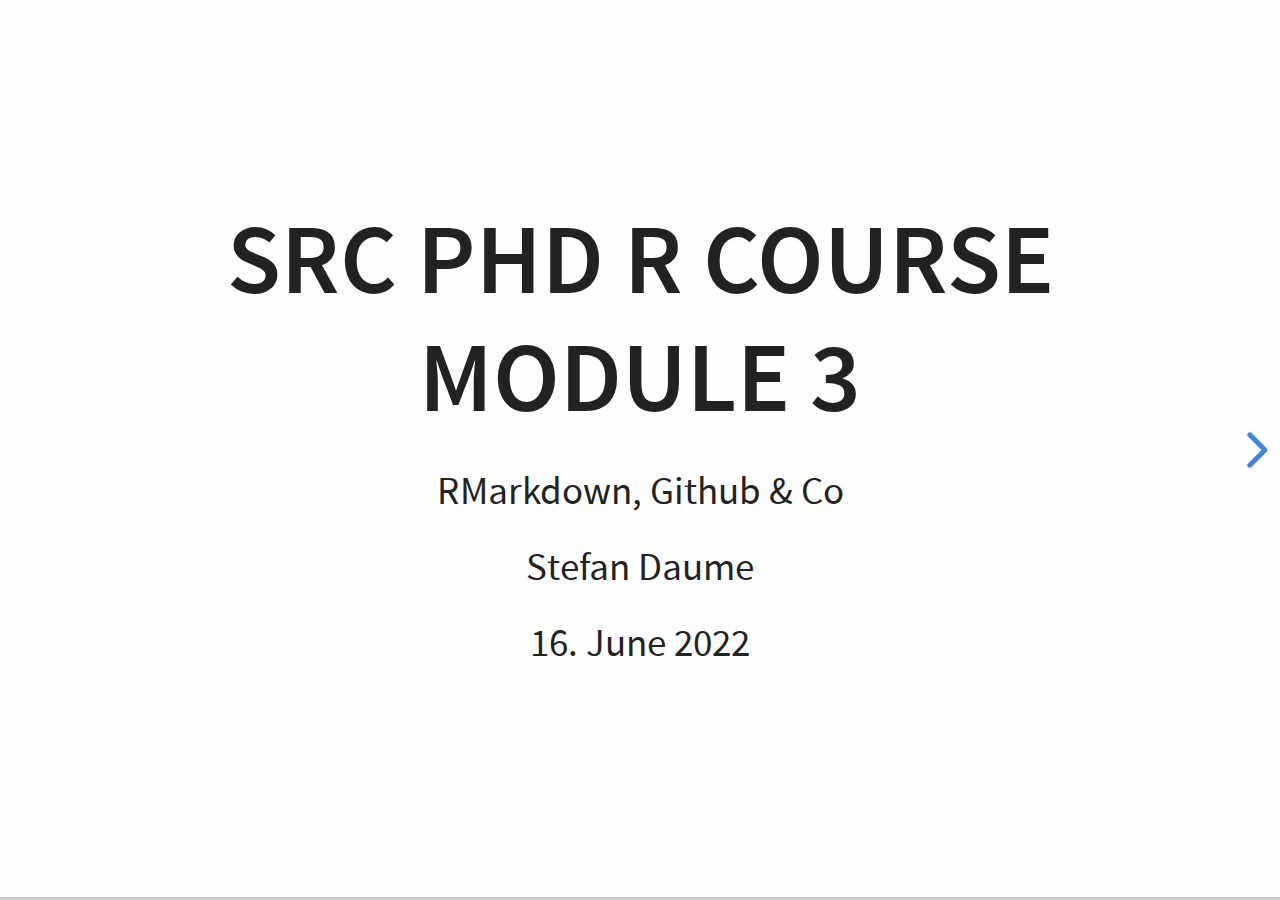
==== commit fd91eea2: "Add final version of the module 3 course slides" ====
--- a/slides/index.html
+++ b/slides/index.html
@@ -86,9 +86,9 @@
 </section></section>
 <section><section id="rmarkdown" class="title-slide slide level1"><h1>(R)Markdown</h1></section><section id="markdown-vs-markup" class="slide level2">
 <h2>Markdown vs markup</h2>
-<p><strong>Markdown</strong> allows us to concentrate on document structure and content rather than worry about styling and presentation later.</p>
-<p><strong>Markdown</strong> is a type of <strong>markup language</strong> (like HTML), but it is lightweight and human-readable.</p>
-</section><section id="some-text-with-simple-formatting" class="slide level2">
+<p><strong>Markdown</strong> allows us to concentrate on document structure and content. We can then worry about styling and presentation later.</p>
+<p><strong>Markdown</strong> is a type of <strong>markup language</strong> (like HTML), but it is lightweight and more readable.</p>
+</section><section id="some-text-with-simple-formatting" class="slide level2 left-aligned-slide">
 <h2>Some text with simple formatting</h2>
 <p>This is a list:</p>
 <ul>
@@ -127,17 +127,25 @@
 </div>
 </section><section id="the-same-with-markdown" class="slide level2">
 <h2>The same with Markdown</h2>
+<div style="display:table;width:100%;table-layout:fixed;">
+<div style="display:table-cell;width:50%;padding-left:1%;vertical-align:top;">
+<p><strong>Basic Markdown</strong></p>
 <pre><code>This is a list:
 
 * with some **bold** and 
 * some *italic* text.
 
 And a [hyperlink](https://bookdown.org/yihui/rmarkdown/) for good measure.</code></pre>
-<p>Typical workflow:</p>
+</div>
+<div style="display:table-cell;width:50%;padding-right:1%;text-align:left;vertical-align:top;">
+<p>Typical workflow with markdown:</p>
 <ol type="1">
-<li>produce content as a Markdown document,</li>
-<li>generate the final document in a suitable output format (commonly HTML, PDF, Word)</li>
+<li><strong>write</strong> content as a Markdown document,</li>
+<li><strong>generate</strong> the final document in a suitable output format (commonly HTML, PDF, Word)</li>
+<li><strong>publish</strong></li>
 </ol>
+</div>
+</div>
 </section></section>
 <section><section id="essential-markdown-syntax" class="title-slide slide level1"><h1>Essential markdown syntax</h1></section><section id="basic-formatting-and-structuring" class="slide level2">
 <h2>Basic formatting and structuring</h2>
@@ -160,15 +168,15 @@
 <li>Purpose: dynamically weave together text, data and analysis workflows.</li>
 <li>This is accomplished with the <a href="https://yihui.org/knitr/"><code>knitr</code></a> package, an R package conveniently integrated into the R Studio UI.</li>
 </ul>
-</section><section id="key-difference-to-basic-markdown" class="slide level2">
-<h2>Key difference to basic Markdown</h2>
-<ul>
-<li>R Markdown files are signalled by the file extension <code>.Rmd</code> instead of <code>.md</code>.</li>
+</section><section id="differences-to-basic-markdown" class="slide level2">
+<h2>Differences to basic Markdown</h2>
+<ul>
+<li>R Markdown files use the file extension <strong><code>.Rmd</code></strong> instead of <strong><code>.md</code></strong>.</li>
 <li>R Markdown files must start with a so-called <strong>YAML header</strong> section.</li>
 </ul>
 </section><section id="yaml---yet-another-markup-language" class="slide level2">
 <h2>YAML - Yet Another Markup Language?</h2>
-<p>The YAML header must be placed at the beginning of a document and is enclosed by three dashes <code>---</code>.</p>
+<p>The <strong>YAML header</strong> must be placed at the beginning of a document and is enclosed by three dashes <code>---</code>.</p>
 <pre class="default"><code>---
 title: &quot;Untitled&quot;
 output: html_document
@@ -188,7 +196,7 @@
 <pre class="default"><code>---
 title: &quot;R Course SRC&quot;
 subtitle: &quot;Module 3&quot;
-date: &#39;2022-06-16&#39;
+date: &quot;`r Sys.Date()`&quot;
 author: &#39;Stefan Daume&#39; 
 output: 
   html_document:
@@ -198,17 +206,32 @@
 ---</code></pre>
 </section><section id="exercise" class="slide level2">
 <h2>Exercise</h2>
+<div style="display:table;width:100%;table-layout:fixed;">
+<div style="display:table-cell;width:50%;padding-left:1%;text-align:left;vertical-align:middle;">
 <ol type="1">
 <li>Create a default ‘R Markdown’ document in R Studio.</li>
 <li>“knit” the document to HTML and view the result.</li>
 <li>Use the <strong>Knit</strong> button to select different output formats and check the YAML header afterwards.</li>
 </ol>
-</section><section id="key-difference-2-to-basic-markdown" class="slide level2">
-<h2>Key difference 2 to basic Markdown</h2>
-<ul>
-<li>You can now integrate your analysis as R code into the document</li>
-<li>The analysis (i.e. the R code) is executed and the results updated when you <code>knit</code> the document.</li>
-<li>Code sections are included in code chunks like this.</li>
+</div>
+<div style="display:table-cell;width:50%;padding-right:1%;vertical-align:middle;">
+<p><img src="./images/rstudio_knit.jpg" width="399" /></p>
+</div>
+</div>
+<aside class="notes">
+<ul>
+<li><p>may have to <a href="https://bookdown.org/yihui/rmarkdown-cookbook/install-latex.html">install TinyTeX</a> to get PDF to work #tinytex::install_tinytex()</p></li>
+<li><p>pandoc is bundled, but may not be the latest; hence may need to install pandoc <a href="https://bookdown.org/yihui/rmarkdown-cookbook/install-pandoc.html">see here</a></p></li>
+<li><p>check installed version #rmarkdown::find_pandoc()</p></li>
+</ul>
+</aside>
+</section><section id="r-markdown-data-driven-documents" class="slide level2">
+<h2>R Markdown: data-driven documents</h2>
+<ul>
+<li>You can now integrate your analysis as <strong>R code</strong> into the document</li>
+<li>The analysis (i.e. the R code) is executed and the results updated when you <strong><code>knit</code></strong> the document.</li>
+<li>Text and code are <strong>interspersed</strong>.</li>
+<li>Code sections are included in <strong>code chunks</strong> like this.</li>
 </ul>
 <pre class="default"><code>```{r some-explanatory-label, echo=FALSE}
 # here goes your R code
@@ -232,8 +255,8 @@
          y = &quot;Average life expectancy&quot;) +
     theme_classic(base_size = 16)
 ```</code></pre>
-</section><section id="markup-samples-1" class="slide level2">
-<h2>Markup samples</h2>
+</section><section id="plots-in-r-markdown" class="slide level2">
+<h2>Plots in R Markdown</h2>
 <div style="display:table;width:100%;table-layout:fixed;">
 <div style="display:table-cell;width:50%;padding-left:1%;vertical-align:middle;">
 <pre class="default"><code>```{r life-expectancy, echo=FALSE}
@@ -253,23 +276,18 @@
 <p><img data-src="index_files/figure-markdown/life-expectancy-1.png" /></p>
 </div>
 </div>
-</section><section id="create-a-default-rmarkdown-file-in-r-studio" class="slide level2">
-<h2>Create a default RMarkdown file in R Studio</h2>
-<ul>
-<li>create a file and click the <strong>Knit</strong> button at the top of the editor</li>
-<li>include screenshot</li>
-<li>try different formats (options offered by the <strong>Knit</strong> button); show image</li>
-<li>many more styles and themes as well as options to control the output</li>
-</ul>
-</section><section id="a-dynamic-table" class="slide level2">
-<h2>A dynamic table</h2>
+</section><section id="remember-the-markdown-table-format" class="slide level2">
+<h2>Remember the Markdown table format?</h2>
+<p><img src="./images/markdown_tables.jpg" width="1302" /></p>
+</section><section id="dynamic-tables-with-r-markdown" class="slide level2">
+<h2>Dynamic tables with R Markdown</h2>
 <div style="display:table;width:100%;table-layout:fixed;">
 <div style="display:table-cell;width:50%;padding-right:5%;vertical-align:top;">
 <p><strong>This code …</strong></p>
 <pre class="default"><code>```{r}
 # summarize gapminder data by continent
 gapminder_latest &lt;- gapminder %&gt;% 
-  filter(year == max(year)) %&gt;%
+  filter(year == year_of_interest) %&gt;%
   group_by(continent) %&gt;%
   summarise(avrg_le = mean(lifeExp),
             avrg_gdp = mean(gdpPercap))
@@ -319,15 +337,15 @@
 </table>
 </div>
 </div>
-</section><section id="a-dynamic-table-1" class="slide level2">
-<h2>A dynamic table</h2>
+</section><section id="customizing-kable-tables" class="slide level2">
+<h2>Customizing <code>kable</code> tables</h2>
 <div style="display:table;width:100%;table-layout:fixed;">
 <div style="display:table-cell;width:50%;padding-right:5%;vertical-align:top;">
 <p><strong>This code …</strong></p>
 <pre class="default"><code>```{r}
 # summarize gapminder data by continent
 gapminder_latest &lt;- gapminder %&gt;% 
-  filter(year == max(year)) %&gt;%
+  filter(year == year_of_interest) %&gt;%
   group_by(continent) %&gt;%
   summarise(avrg_le = mean(lifeExp),
             avrg_gdp = mean(gdpPercap))
@@ -377,11 +395,23 @@
 </table>
 </div>
 </div>
-</section><section id="advanced-dynamic-tables" class="slide level2">
-<h2>Advanced dynamic tables</h2>
+</section><section id="more-expressive-tables-with-kableextra" class="slide level2">
+<h2>More expressive tables with <code>kableExtra</code></h2>
+<div style="display:table;width:100%;table-layout:fixed;">
+<div style="display:table-cell;width:50%;padding-right:5%;text-align:left;vertical-align:top;">
+<p>The <a href="https://cran.r-project.org/web/packages/kableExtra/vignettes/awesome_table_in_html.html"><code>kableExtra</code></a> package offers even more options:</p>
+<ul>
+<li><p>data-driven colouring</p></li>
+<li><p>interactive tables</p></li>
+<li><p>grouped headers</p></li>
+<li><p>tables with (interactive) sparklines</p></li>
+<li><p>and more …</p>
+</div>
+<div style="display:table-cell;width:50%;padding-left:5%;vertical-align:top;"></li>
+</ul>
 <table class="table lightable-paper" style="font-size: 10px; margin-left: auto; margin-right: auto; font-family: &quot;Arial Narrow&quot;, arial, helvetica, sans-serif; width: auto !important; margin-left: auto; margin-right: auto;">
 <caption style="font-size: initial !important;">
-<p>Dynamic formatting with the the help of <code>kableExtra</code>.</p>
+<p>Table caption: Dynamic formatting with the the help of <code>kableExtra</code>. This example shows Gapminder data summarised by continent for the year 2007.</p>
 </caption>
 <thead>
 <tr>
@@ -454,19 +484,8 @@
 </tr>
 </tbody>
 </table>
-</section><section id="advanced-options-with-kableextra" class="slide level2">
-<h2>Advanced options with <code>kableExtra</code></h2>
-<ul>
-<li><p>or beautify it endlessly</p></li>
-<li><p>TBD</p></li>
-<li><p><a href="https://cran.r-project.org/web/packages/kableExtra/vignettes/awesome_table_in_html.html">kableExtra</a></p></li>
-</ul>
-</section><section id="many-more-control-and-output-options" class="slide level2">
-<h2>Many more control and output options</h2>
-<ul>
-<li>show examples and include links</li>
-<li>reference this document as an example</li>
-</ul>
+</div>
+</div>
 </section><section id="central-setup-code-section" class="slide level2">
 <h2>Central ‘Setup’ code section</h2>
 <pre class="default"><code>```{r setup, include=FALSE}
@@ -476,15 +495,17 @@
 library(dplyr)
 library(ggplot2)
 library(gapminder)
+
+year_of_interest &lt;- 2007
 ```</code></pre>
 <p>Simplify library import and prepare datasets for reference in the whole document.</p>
 </section></section>
-<section><section id="handling-citations" class="title-slide slide level1"><h1>Handling citations</h1></section><section id="requires-a-bibtex-database" class="slide level2">
+<section><section id="handling-citations" class="title-slide slide level1"><h1>Handling citations</h1></section><section id="citations-and-bibliographies" class="slide level2">
+<h2>Citations and bibliographies</h2>
+<p>One of the most useful and powerful features for researchers using R Markdown.</p>
+</section><section id="requires-a-bibtex-database" class="slide level2">
 <h2>Requires a BibTeX database</h2>
-<ul>
-<li>one of the most powerful features of RMarkdown</li>
-</ul>
-<p>Which is simply a text file with the extension <code>.bib</code> and entries such as:</p>
+<p>A <strong>BibTeX</strong> database is simply a text file with the extension <strong><code>.bib</code></strong> and entries such as:</p>
 <pre><code>@misc{XieAllaire_et_2022,
   author = {Xie, Yihui and Allaire, J. J. and Grolemund, Garrett},
   title = {{R Markdown: The Definitive Guide}},
@@ -492,36 +513,151 @@
   urldate = {2022-06-07},
   year = {2022}
 }</code></pre>
-<p>Export those simply from your reference manager.</p>
-</section><section id="citations-bibliography-cross-referencing" class="slide level2">
-<h2>Citations, bibliography, cross-referencing</h2>
+<p>No need to write those. Export from your reference manager or journal pages.</p>
+<aside class="notes">
 <ul>
 <li>requires a “.bib” (BibTeX format) file of citations;</li>
 <li>looks like this: …</li>
 <li>easy to export from the reference manager of your choice</li>
+</ul>
+</aside>
+</section><section id="include-citations" class="slide level2">
+<h2>Include citations</h2>
+<div style="display:table;width:100%;table-layout:fixed;">
+<div style="display:table-cell;width:50%;padding-right:5%;text-align:left;vertical-align:top;">
+<p><strong>Point to the <code>.bib</code> file in the YAML header.</strong></p>
+<pre><code>---
+title: &quot;R Course SRC&quot;
+subtitle: &quot;Module 3&quot;
+date: &quot;2022-06-15&quot;
+author: &#39;Stefan Daume&#39; 
+output: 
+  html_document:
+    toc: yes
+bibliography: references.bib 
+link-citations: yes
+---</code></pre>
+</div>
+<div style="display:table-cell;width:50%;padding-left:5%;text-align:left;vertical-align:top;">
+<p>And then include citations in the text with the format <strong><code>[@CitationKey]</code></strong>, which in the previously shown example was <strong><code>[@XieAllaire_et_2022]</code></strong>, which is a reference to <span class="citation" data-cites="XieAllaire_et_2022">(Xie, Allaire, and Grolemund 2022)</span>.</p>
+</div>
+</div>
+<aside class="notes">
+<ul>
 <li>you then point to the “.bib” file in the document’s YAML header and include citations of your references as such <code>[@CitationKey]</code> in your text</li>
 <li>and add a <code># References</code> section at the end of your header</li>
+</ul>
+</aside>
+</section><section id="include-a-bibliography" class="slide level2">
+<h2>Include a bibliography</h2>
+<pre class="default"><code>After presenting all results we have now reached the end of the document. Here should follow the bibliograpy.
+
+# References</code></pre>
+<p>Add the header <code># References</code> at the end of your document, <code>knit</code> and the complete bibliography is added to the output document.</p>
+</section><section id="include-a-bibliography-1" class="slide level2">
+<h2>Include a bibliography</h2>
+<div style="display:table;width:100%;table-layout:fixed;">
+<div style="display:table-cell;width:50%;padding-right:5%;text-align:left;vertical-align:top;">
+<pre class="default"><code>After presenting all results we have now reached the end of the manuscript. As a final section should follow the bibliography.
+
+# References</code></pre>
+</div>
+<div style="display:table-cell;width:50%;padding-left:5%;text-align:left;vertical-align:top;">
+<p>Add the header <strong><code># References</code></strong> at the end of your document, <strong><code>knit</code></strong> and the complete bibliography is added to the output document.</p>
+</div>
+</div>
+</section><section id="switch-citation-and-bibliography-styles-dynamically" class="slide level2">
+<h2>Switch citation and bibliography styles dynamically</h2>
+<div style="display:table;width:100%;table-layout:fixed;">
+<div style="display:table-cell;width:50%;padding-right:5%;text-align:left;vertical-align:top;">
+<p><strong>Specify citation style in the YAML header.</strong></p>
+<pre><code>---
+title: &quot;R Course SRC&quot;
+subtitle: &quot;Module 3&quot;
+date: &quot;2022-06-15&quot;
+author: &#39;Stefan Daume&#39; 
+output: 
+  html_document:
+    toc: yes
+bibliography: references.bib 
+link-citations: yes
+csl: ecology-and-society.csl
+---</code></pre>
+</div>
+<div style="display:table-cell;width:50%;padding-left:5%;text-align:left;vertical-align:top;">
+<p>The <strong><a href="https://www.zotero.org/styles">Citation Style Database</a></strong> database contains thousands of journal <a href="https://citationstyles.org/">citation styles</a>. Download the relevant one, reference in the YAML header and the output document will have the required citation style.</p>
+</div>
+</div>
+<aside class="notes">
+<ul>
 <li>now you <code>knit</code> and get … pure magic!</li>
 <li>goodbye to: incorrect citations, missing citations, incorrect bibliographies and wasted time</li>
 <li>even better: switch styles dynamically for the target journal</li>
 </ul>
+</aside>
 </section><section id="easy-sharing-and-online-publishing" class="slide level2">
 <h2>Easy sharing and online publishing</h2>
-<ul>
-<li>push HTML to Github (next section)</li>
-<li>enable sharing and share the link</li>
-<li>this is how this presentation works (and the others before)</li>
-</ul>
-</section><section id="example" class="slide level2">
-<h2>Example</h2>
-<ul>
-<li>create an Rmd file in RMarkdown, open it, then click on <strong>Knit</strong> button</li>
-<li>try the different options (HTML, PDF, Word)</li>
-</ul>
+<ol type="1">
+<li><code>knit</code> your R Mardown document to HTML</li>
+<li>push the HTML to Github (next part of this module)</li>
+<li>enable sharing of <strong>Github Pages</strong></li>
+</ol>
+<p>This is how this presentation works (and the others before).</p>
 </section><section id="continous-analysis-as-the-ultimate-goal" class="slide level2">
 <h2>“Continous Analysis” as the ultimate goal</h2>
 </section></section>
-<section><section id="git-and-github" class="title-slide slide level1"><h1>Git and Github</h1></section><section id="you-need-git-and-github-if-non-exhaustive-list" class="slide level2">
+<section><section id="thank-you" class="title-slide slide level1"><h1>Thank You!</h1></section><section id="colophon" class="slide level2 colophon">
+<h2>Colophon</h2>
+<p><strong>SRC PhD R course Module 3 — RMarkdown, Github &amp; Co"</strong> by <em>Stefan Daume</em></p>
+<p> </p>
+<p>Presented on 16. June 2022.</p>
+<p> </p>
+<p>This presentation can be cited using: <em>doi:…</em></p>
+<p> </p>
+<p><strong>PRESENTATION DETAILS</strong></p>
+<p><strong>Author/Affiliation:</strong> Stefan Daume, Stockholm Resilience Centre, Stockholm University</p>
+<p><strong>Presentation URL:</strong> <a href="https://sdaume.github.io/r-course-module-3/slides" class="uri">https://sdaume.github.io/r-course-module-3/slides</a></p>
+<p><strong>Presentation Source:</strong> [TBD]</p>
+<p><strong>Presentation PDF:</strong> [TBD]</p>
+<p> </p>
+<p><strong>CREDITS &amp; LICENSES</strong></p>
+<p>This presentation is delivered with the help of several free and open source tools and libraries. It utilises the <a href="https://revealjs.com/">reveal.js</a> presentation framework and has been created using <a href="https://rmarkdown.rstudio.com">RMarkdown</a>, <a href="https://yihui.name/knitr/">knitr</a>, <a href="https://www.rstudio.com">RStudio</a> and <a href="https://pandoc.org/">Pandoc</a>. <a href="https://highlightjs.org">highlight.js</a> provides syntax highlighting for code sections. <a href="https://www.mathjax.org">MathJax</a> supports the rendering of mathematical notations. PDF and JPG copies of this presentation were generated with <a href="https://github.com/astefanutti/decktape">DeckTape</a>. Please note the respective licenses of these tools and libraries.</p>
+<p> </p>
+<p>If not noted and attributed otherwise, the contents (text, charts, images) of this presentation are <strong>Copyright © 2022 of the Author</strong> and provided under a <em>CC BY 4.0</em> public domain license.</p>
+</section><section id="key-resources" class="slide level2">
+<h2>Key Resources</h2>
+<ul>
+<li>R Markdown
+<ul>
+<li><a href="https://bookdown.org/yihui/rmarkdown/">R Markdown: The Definitive Guide</a> <span class="citation" data-cites="XieAllaire_et_2022">(Xie, Allaire, and Grolemund 2022)</span></li>
+<li><a href="https://raw.githubusercontent.com/rstudio/cheatsheets/main/rmarkdown.pdf">Cheatsheet: Dynamic documents with rmarkdown cheatsheet</a></li>
+</ul></li>
+<li>Git/Github:
+<ul>
+<li><a href="https://happygitwithr.com/">Happy Git and GitHub for the useR</a> <span class="citation" data-cites="Bryan2021">(Bryan 2021)</span></li>
+<li>“Excuse me, do you have a moment to talk about version control?” <span class="citation" data-cites="Bryan2017">(Bryan 2017)</span></li>
+<li>Advanced git use: <a href="https://git-scm.com/book/en/v2">Pro Git</a> book <span class="citation" data-cites="Chacon_et_2014_Book">(Chacon and Straub 2014)</span></li>
+<li><a href="https://cbea.ms/git-commit/">How to write a great commit message</a></li>
+</ul></li>
+</ul>
+</section><section id="references" class="slide level2">
+<h2>References</h2>
+<div id="refs" role="doc-bibliography">
+<div id="ref-Bryan2017">
+<p>Bryan, Jennifer. 2017. “Excuse me, do you have a moment to talk about version control?” <em>PeerJ Preprints</em> 5:e3159v2 (August). <a href="https://doi.org/10.7287/PEERJ.PREPRINTS.3159V2">https://doi.org/10.7287/PEERJ.PREPRINTS.3159V2</a>.</p>
+</div>
+<div id="ref-Bryan2021">
+<p>———. 2021. “Happy Git and GitHub for the useR.” <a href="https://happygitwithr.com/">https://happygitwithr.com/</a>.</p>
+</div>
+<div id="ref-Chacon_et_2014_Book">
+<p>Chacon, Scott, and Ben Straub. 2014. <em>Pro Git</em>. Apress. <a href="https://doi.org/10.1007/978-1-4842-0076-6">https://doi.org/10.1007/978-1-4842-0076-6</a>.</p>
+</div>
+<div id="ref-XieAllaire_et_2022">
+<p>Xie, Yihui, J. J. Allaire, and Garrett Grolemund. 2022. “R Markdown: The Definitive Guide.” <a href="https://bookdown.org/yihui/rmarkdown/">https://bookdown.org/yihui/rmarkdown/</a>.</p>
+</div>
+</div>
+</section></section>
+<section><section id="appendix-some-notes-on-github" class="title-slide slide level1"><h1>Appendix (some notes on Github)</h1></section><section id="you-need-git-and-github-if-non-exhaustive-list" class="slide level2">
 <h2>You need git and Github if … (non-exhaustive list)</h2>
 <ul>
 <li>… you have files like this, but realise that this is not efficient
@@ -563,9 +699,8 @@
 <ul>
 <li>.gitignore</li>
 </ul>
-</section><section id="conventions" class="slide level2">
-<h2>Conventions</h2>
-<p>How to write a great commit comment (8 rules):</p>
+</section><section id="how-to-write-a-great-commit-comment" class="slide level2 left-aligned-slide">
+<h2>How to write a great commit comment</h2>
 <p>Most important:</p>
 <ul>
 <li>Keep things atomic!</li>
@@ -576,15 +711,8 @@
 <li>Use the imperative mood in the subject line (Because a commit message should always complete the following line: “If applied, this commit will [YOUR_SUBJECT_LINE].”)</li>
 <li>Use the body to explain what and why vs. how (Because “the how” can be obtained from the <em>diff</em>. The commit message should provide the context for “the how”.)</li>
 </ul>
-<p>Other common conventions:</p>
-<ul>
-<li>Limit the subject line to 50 characters (As a rule of thumb and a reminder to strive for atomic commits.)</li>
-<li>Capitalize the subject line</li>
-<li>Do not end the subject line with a period</li>
-<li>Wrap the body at 72 characters (Because Git never wraps text automatically.)</li>
-</ul>
 </section></section>
-<section><section id="setting-things-up-with-r-studio" class="title-slide slide level1"><h1>Setting things up with R Studio</h1></section><section id="do-this-once" class="slide level2">
+<section><section id="setting-git-up-with-r-studio" class="title-slide slide level1"><h1>Setting Git up with R Studio</h1></section><section id="do-this-once" class="slide level2">
 <h2>Do this once:</h2>
 <ul>
 <li>install git locally (see <span class="citation" data-cites="Bryan2021">(Bryan 2021)</span>)</li>
@@ -610,64 +738,17 @@
 </section><section id="when-your-new-project-is-set-up" class="slide level2">
 <h2>When your new project is set up</h2>
 <ul>
-<li>make a change to the README</li>
-</ul>
-</section><section id="show-a-basic-workflow" class="slide level2">
-<h2>Show a basic workflow</h2>
-<ul>
+<li>make a change to the <code>README.md</code> (a useful project description)</li>
+<li><code>commit</code> the changes of the README file</li>
+<li>and <code>push</code> to the remote Github repo</li>
+<li>check the Github repo</li>
+</ul>
+<aside class="notes">
+<ul>
+<li>Show a basic workflow</li>
 <li>screenshots</li>
 </ul>
-</section></section>
-<section><section id="thank-you" class="title-slide slide level1"><h1>Thank You!</h1></section><section id="colophon" class="slide level2 colophon">
-<h2>Colophon</h2>
-<p><strong>SRC PhD R course Module 3 — RMarkdown, Github &amp; Co"</strong> by <em>Stefan Daume</em></p>
-<p> </p>
-<p>Presented on 16. June 2022.</p>
-<p> </p>
-<p>This presentation can be cited using: <em>doi:…</em></p>
-<p> </p>
-<p><strong>PRESENTATION DETAILS</strong></p>
-<p><strong>Author/Affiliation:</strong> Stefan Daume, Stockholm Resilience Centre, Stockholm University</p>
-<p><strong>Presentation URL:</strong> <a href="https://sdaume.github.io/r-course-module-3/slides" class="uri">https://sdaume.github.io/r-course-module-3/slides</a></p>
-<p><strong>Presentation Source:</strong> [TBD]</p>
-<p><strong>Presentation PDF:</strong> [TBD]</p>
-<p> </p>
-<p><strong>CREDITS &amp; LICENSES</strong></p>
-<p>This presentation is delivered with the help of several free and open source tools and libraries. It utilises the <a href="https://revealjs.com/">reveal.js</a> presentation framework and has been created using <a href="https://rmarkdown.rstudio.com">RMarkdown</a>, <a href="https://yihui.name/knitr/">knitr</a>, <a href="https://www.rstudio.com">RStudio</a> and <a href="https://pandoc.org/">Pandoc</a>. <a href="https://highlightjs.org">highlight.js</a> provides syntax highlighting for code sections. <a href="https://www.mathjax.org">MathJax</a> supports the rendering of mathematical notations. PDF and JPG copies of this presentation were generated with <a href="https://github.com/astefanutti/decktape">DeckTape</a>. Please note the respective licenses of these tools and libraries.</p>
-<p> </p>
-<p>If not noted and attributed otherwise, the contents (text, charts, images) of this presentation are <strong>Copyright © 2022 of the Author</strong> and provided under a <em>CC BY 4.0</em> public domain license.</p>
-</section><section id="key-resources" class="slide level2">
-<h2>Key Resources</h2>
-<ul>
-<li>Git/Github:
-<ul>
-<li><a href="https://happygitwithr.com/">Happy Git and GitHub for the useR</a> <span class="citation" data-cites="Bryan2021">(Bryan 2021)</span></li>
-<li>“Excuse me, do you have a moment to talk about version control?” <span class="citation" data-cites="Bryan2017">(Bryan 2017)</span></li>
-<li>Advanced git use: <a href="https://git-scm.com/book/en/v2">Pro Git</a> book <span class="citation" data-cites="Chacon_et_2014_Book">(Chacon and Straub 2014)</span></li>
-<li><a href="https://cbea.ms/git-commit/">How to write a great commit message</a></li>
-</ul></li>
-<li>R Markdown
-<ul>
-<li><a href="https://bookdown.org/yihui/rmarkdown/">R Markdown: The Definitive Guide</a> <span class="citation" data-cites="XieAllaire_et_2022">(Xie, Allaire, and Grolemund 2022)</span></li>
-<li><a href="https://raw.githubusercontent.com/rstudio/cheatsheets/main/rmarkdown.pdf">Cheatsheet: Dynamic documents with rmarkdown cheatsheet</a></li>
-</ul></li>
-</ul>
-</section><section id="references" class="slide level2 unnumbered">
-<h2>References</h2>
-<div id="refs" class="references" role="doc-bibliography">
-<div id="ref-Bryan2017">
-<p>Bryan, Jennifer. 2017. “Excuse me, do you have a moment to talk about version control?” <em>PeerJ Preprints</em> 5:e3159v2 (August). <a href="https://doi.org/10.7287/PEERJ.PREPRINTS.3159V2">https://doi.org/10.7287/PEERJ.PREPRINTS.3159V2</a>.</p>
-</div>
-<div id="ref-Bryan2021">
-<p>———. 2021. “Happy Git and GitHub for the useR.” <a href="https://happygitwithr.com/">https://happygitwithr.com/</a>.</p>
-</div>
-<div id="ref-Chacon_et_2014_Book">
-<p>Chacon, Scott, and Ben Straub. 2014. <em>Pro Git</em>. Apress. <a href="https://doi.org/10.1007/978-1-4842-0076-6">https://doi.org/10.1007/978-1-4842-0076-6</a>.</p>
-</div>
-<div id="ref-XieAllaire_et_2022">
-<p>Xie, Yihui, J. J. Allaire, and Garrett Grolemund. 2022. “R Markdown: The Definitive Guide.” <a href="https://bookdown.org/yihui/rmarkdown/">https://bookdown.org/yihui/rmarkdown/</a>.</p>
-</div>
-</div>
+</aside>
 </section></section>
     </div>
   </div>
--- a/slides/css/mycustom_v3.css
+++ b/slides/css/mycustom_v3.css
@@ -2,7 +2,7 @@
 
 .reveal {
   font-size: 32px;
-  background-color: #F9F9F9;
+  background-color: #fefefe; /*tufte:#fffff8; blueish:#EAF0FA; offwhite:#F9F9F9;*/
 }
 
 
